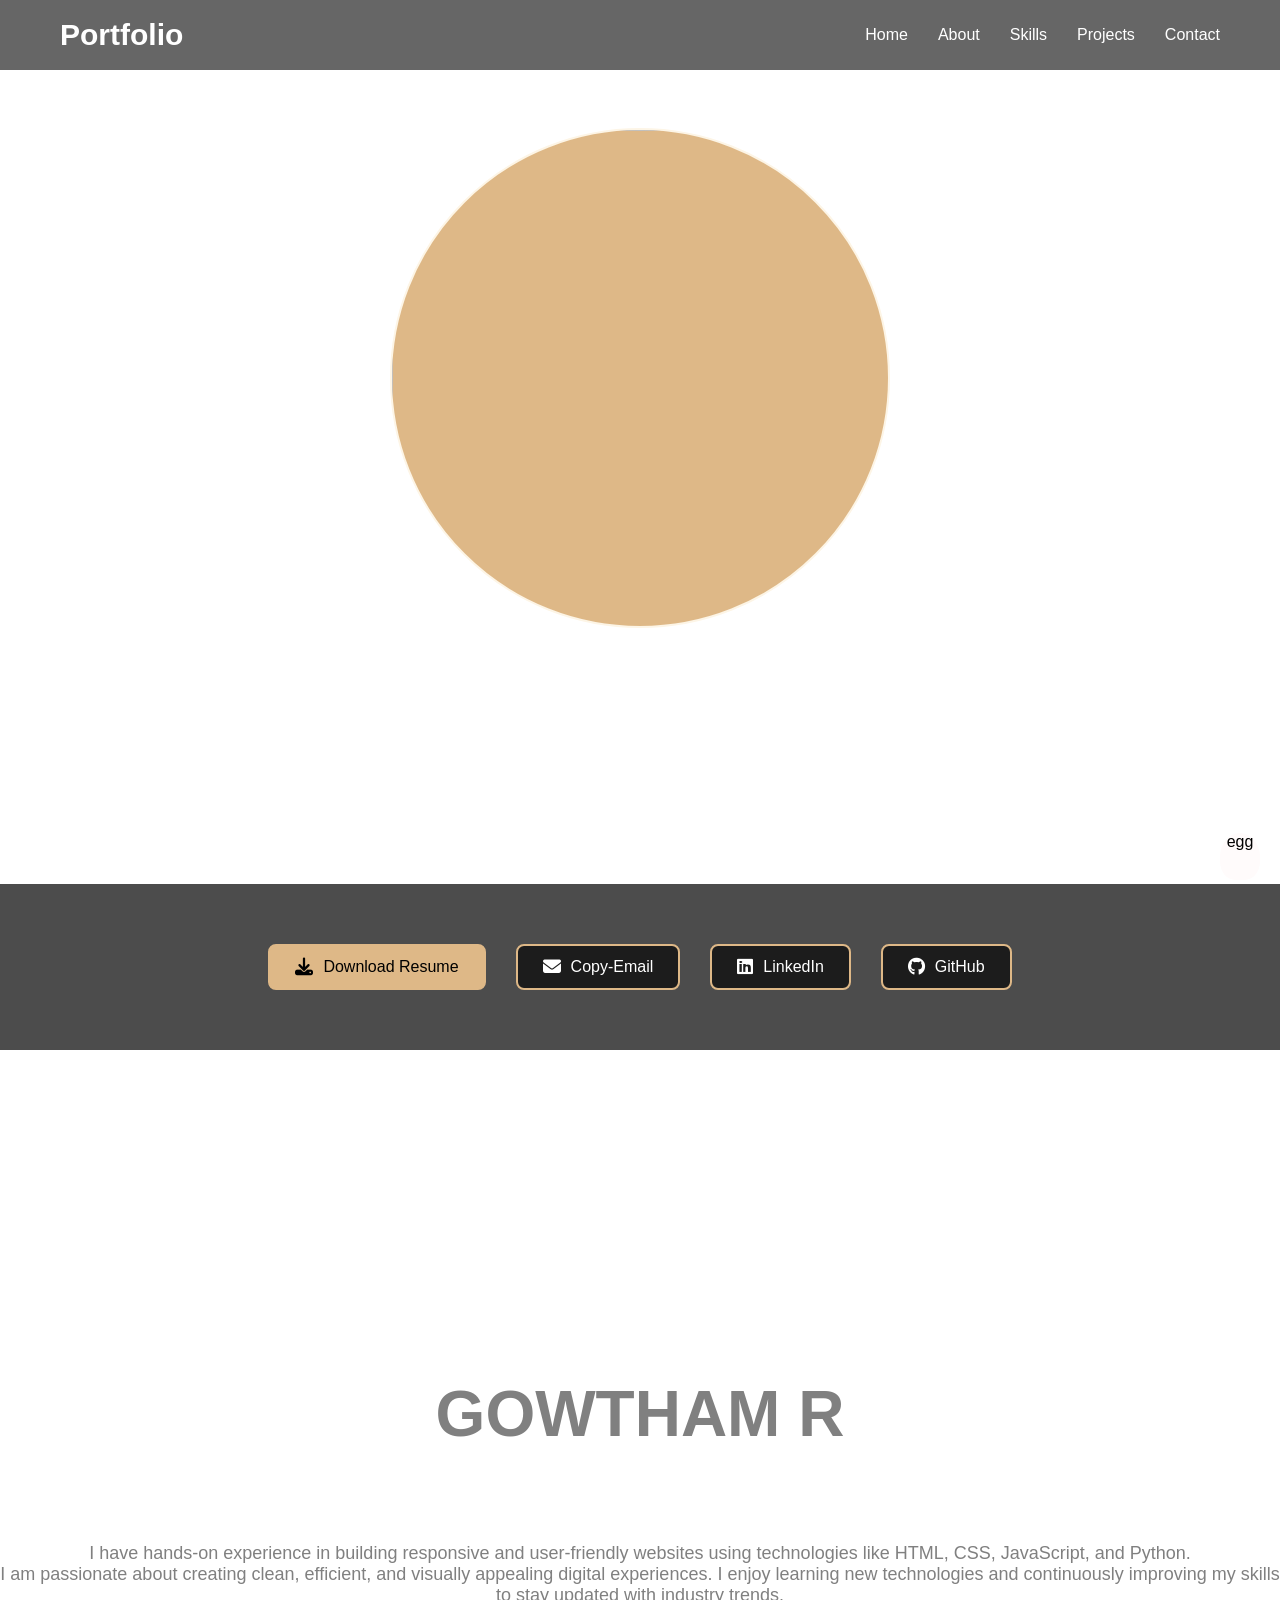
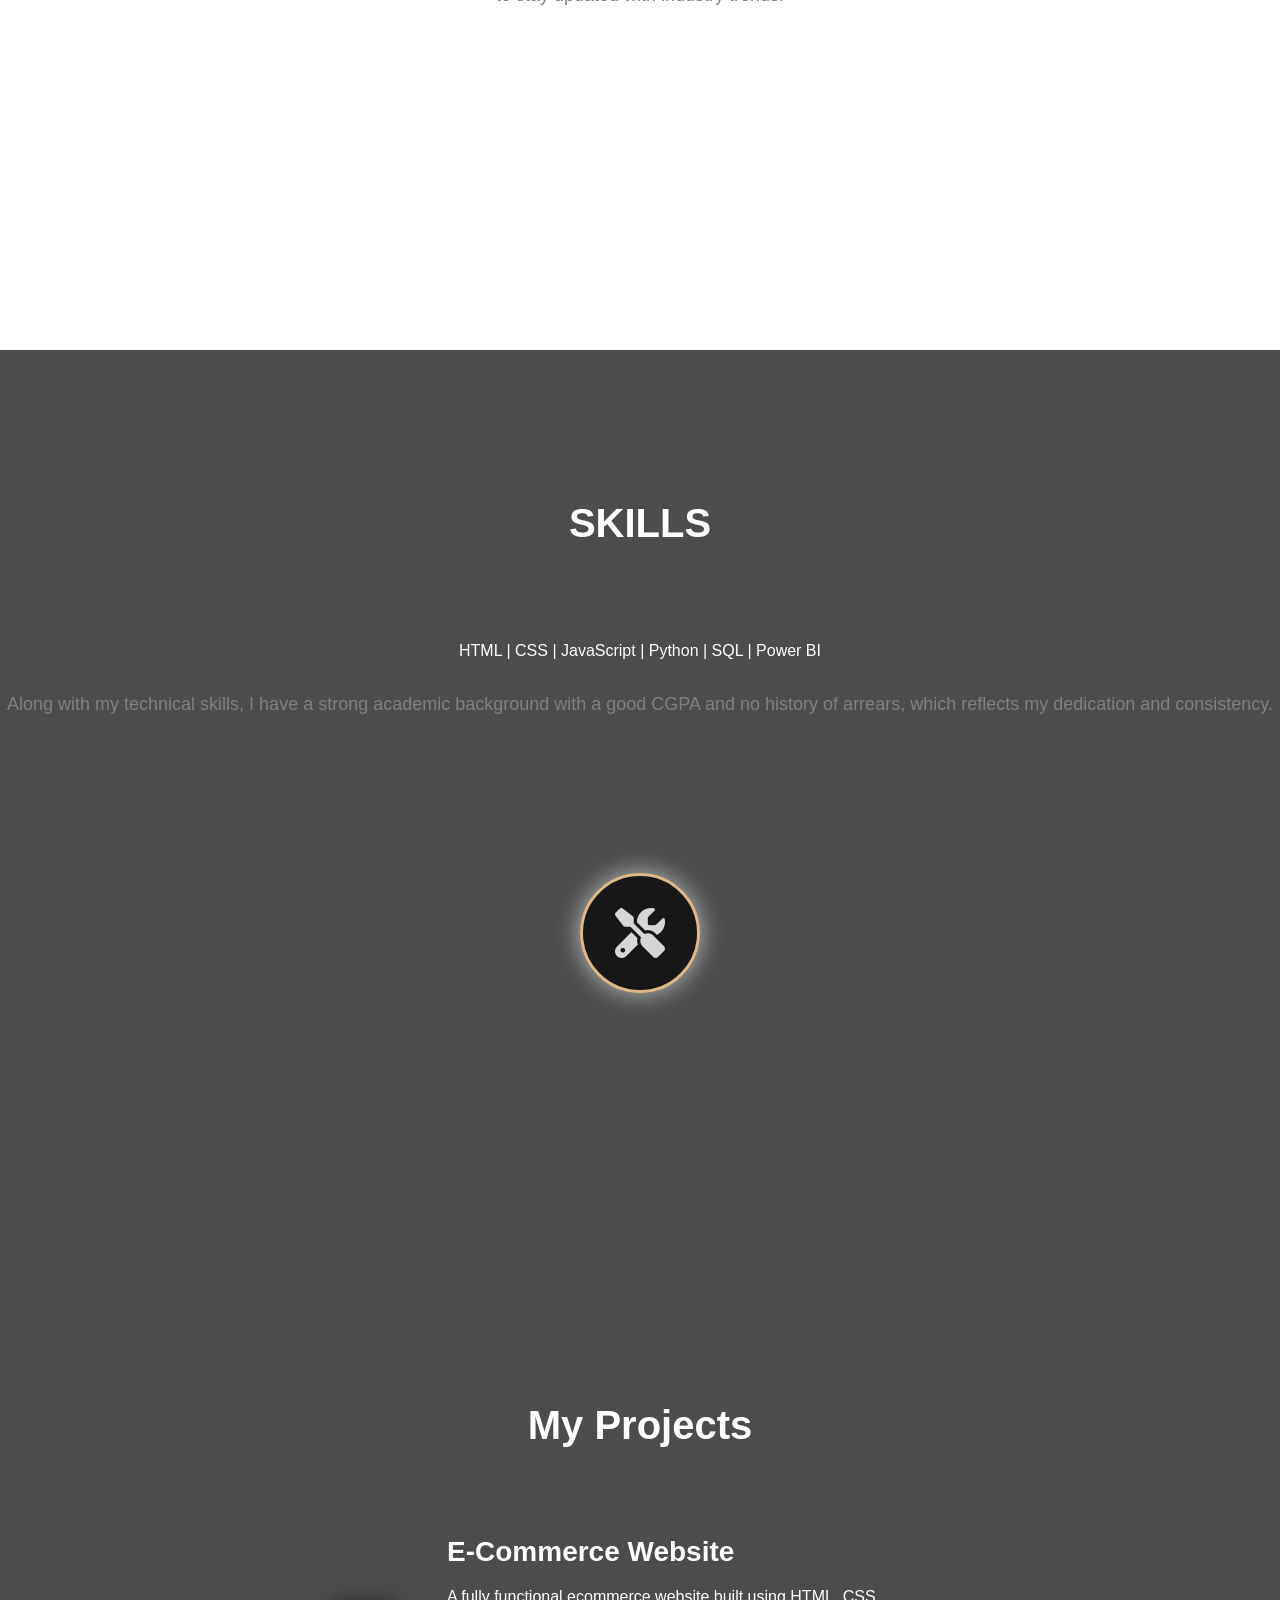
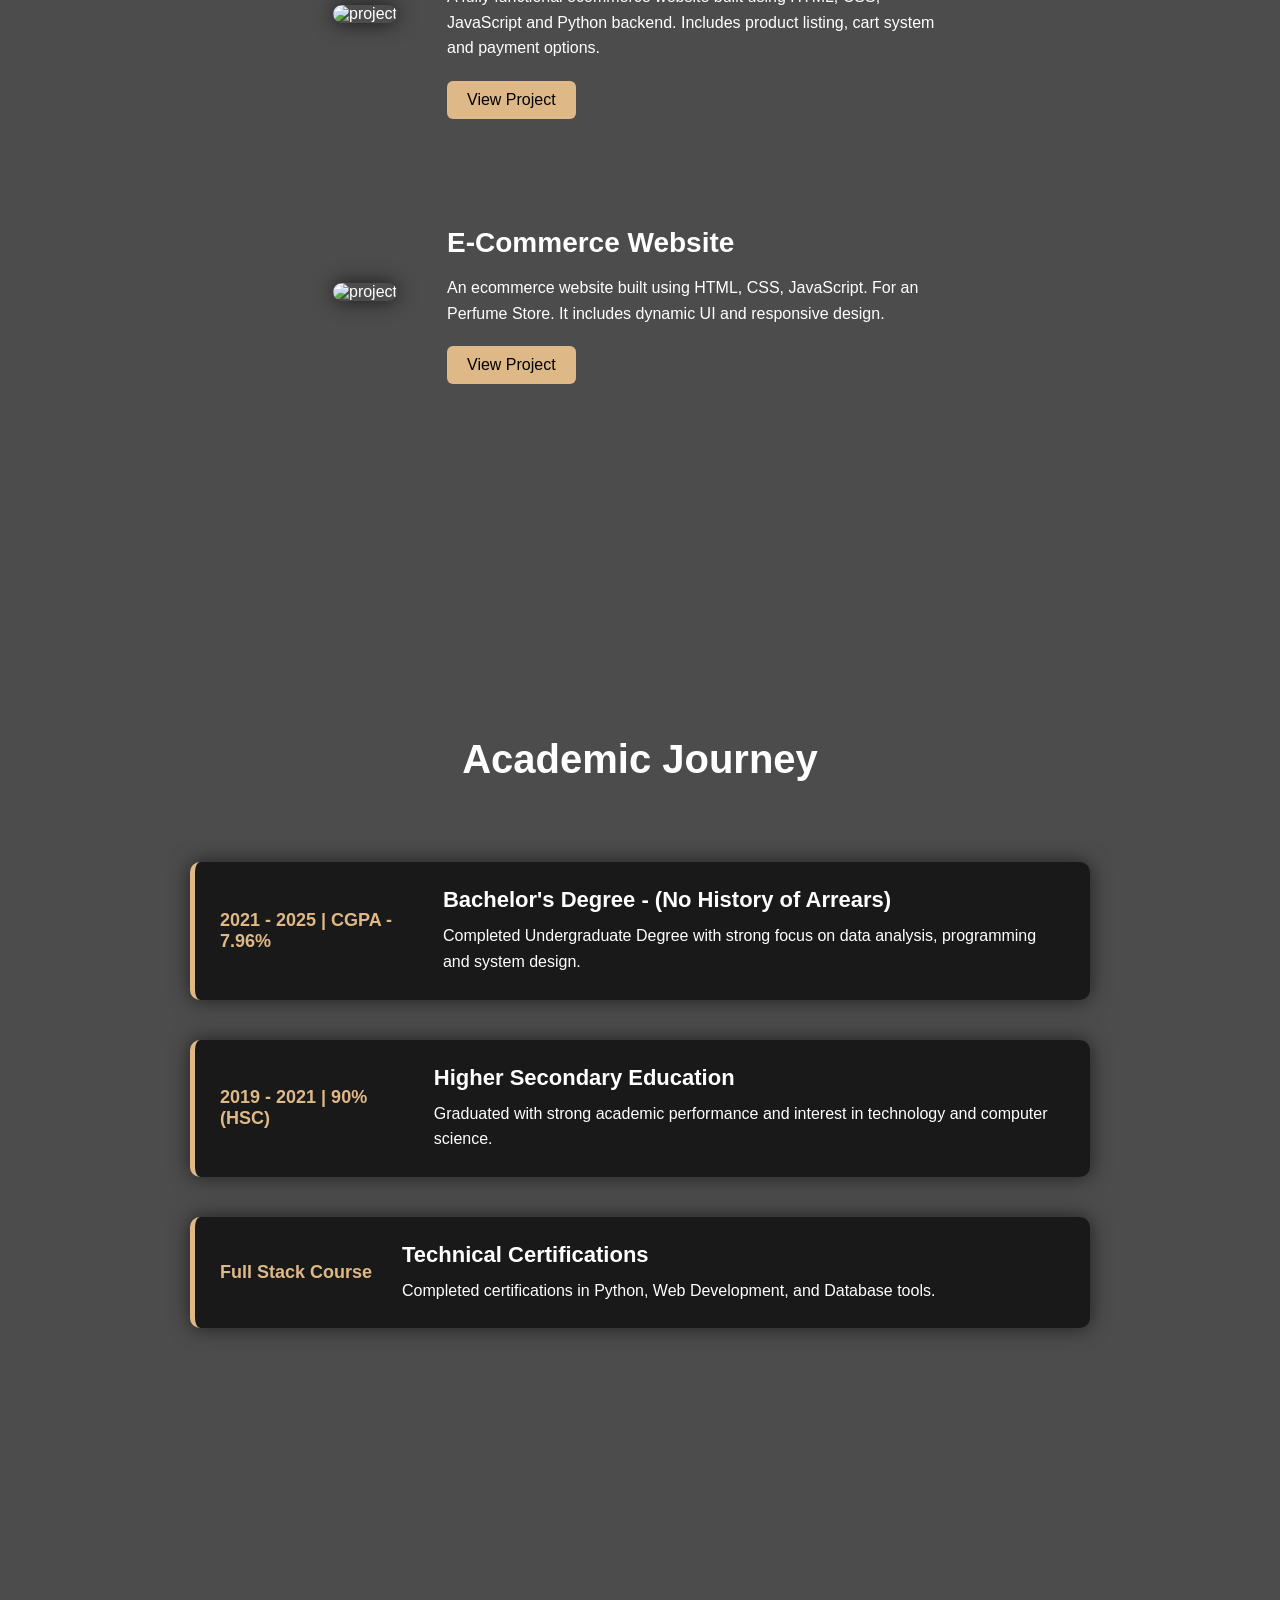
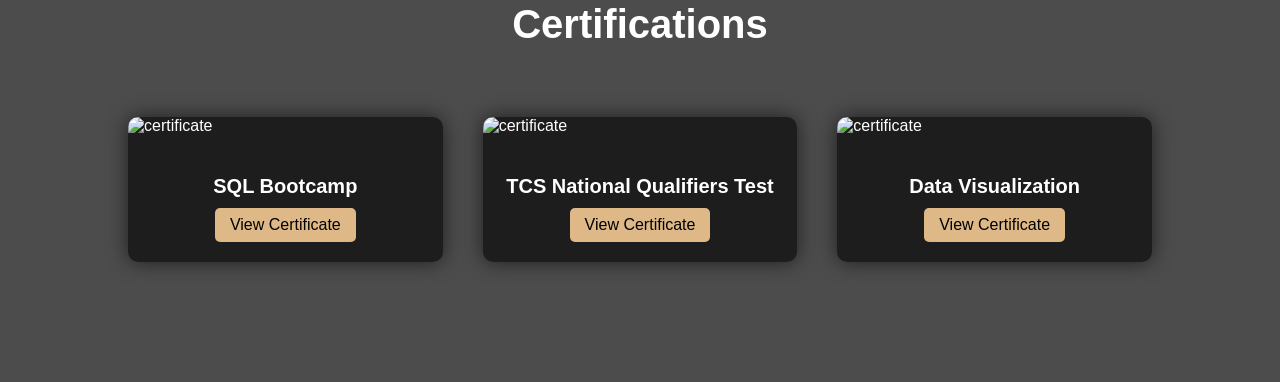
==== index.html @ c2043cf9 "Add files via upload" ====
<!DOCTYPE html>
<html lang="en">
<head>
    <meta charset="UTF-8">
    <meta name="viewport" content="width=device-width, initial-scale=1.0">
    <title>portfolio-gowtham</title>
    <link rel="stylesheet" href="/style.css">
    <link rel="stylesheet" href="/style2.css">
    <script src="/script.js"></script>
    <link rel="stylesheet" href="https://cdnjs.cloudflare.com/ajax/libs/font-awesome/6.5.1/css/all.min.css">
</head>
<body>
    <!-- navbar -->
    <nav class="navbar">
    <div class="logo1">Portfolio</div>

    <ul class="nav-links">
        <li><a href="#">Home</a></li>
        <li><a href="#aboutmesection">About</a></li>
        <li><a href="#gx-skill-wheel">Skills</a></li>
        <li><a href="#projects-section">Projects</a></li>
        <li><a href="#action-bar">Contact</a></li>
    </ul>
</nav>
    <div id="circle">
        <img src="/portfolioimaged/file_00000000d30471faa70bffa8ac0dade7 (1).png" alt="">

    </div>


    <!-- bar -->
    <section id="action-bar">

<div class="action-container">

<a href="/portfolioimaged/R Gowtham_Resume.pdf" download class="action-btn resume-btn">
<i class="fa-solid fa-download"></i> Download Resume
</a>

<a href="mailto:gowthamsugi8@gmail.com?subject=Portfolio%20Contact&body=Hello%20Gowtham,%20I%20saw%20your%20portfolio." class="action-btn">
<i class="fa-solid fa-envelope"></i> Copy-Email
</a>

<a href="https://www.linkedin.com/in/gowtham-r-695280241" target="_blank" class="action-btn">
<i class="fa-brands fa-linkedin"></i> LinkedIn
</a>

<a href="https://github.com/gowthamsugi9-tech/ucart-shopping" target="_blank" class="action-btn">
<i class="fa-brands fa-github"></i> GitHub
</a>

</div>

</section>





<section class="hero" id="aboutmesection">

    <div class="overlay"></div>

    <div class="hero-content">
        <h1 style="color: gray;">GOWTHAM R</h1>
        <h1>WEB DEVELOPER</h1>
        <p id="mob" >I have hands-on experience in building responsive and user-friendly websites using technologies like HTML, CSS, JavaScript, and Python.
            <br>
            I am passionate about creating clean, efficient, and visually appealing digital experiences. I enjoy learning new technologies and continuously improving my skills to stay updated with industry trends.
        </p>
    </div>

</section>
</div>
<section id="gx-skill-wheel">

<h2 class="gx-wheel-title">SKILLS</h2>
<p >HTML | CSS | JavaScript | Python | SQL | Power BI</p>
<p id="mob">Along with my technical skills, I have a strong academic background with a good CGPA and no history of arrears, which reflects my dedication and consistency.</p>
<div class="gx-wheel-container">

<div class="gx-wheel-center">
    <i class="fa-solid fa-screwdriver-wrench" style="color: rgb(214, 214, 214);"></i>
</div>

<div class="gx-wheel-skill gx-s1">
    <i class="fa-brands fa-html5 fa-beat-fade" style="color: rgb(200, 46, 46);"></i>
</div>

<div class="gx-wheel-skill gx-s2">
    <i class="fa-brands fa-css3-alt" style="color: rgb(177, 151, 252);"></i>
</div>

<div class="gx-wheel-skill gx-s3">
    <i class="fa-brands fa-js" style="color: rgb(231, 180, 31);"></i>
</div>

<div class="gx-wheel-skill gx-s4">
    <i class="fa-brands fa-python" style="color: rgb(116, 192, 252);"></i>
</div>

<div class="gx-wheel-skill gx-s6">
    <i class="fa-solid fa-chart-area" style="color: rgb(255, 212, 59);"></i>
</div>

<div class="gx-wheel-skill gx-s5">
    <i class="fa-solid fa-database" style="color: rgb(116, 192, 252);"></i>
</div>

</div>

</section>

<!-- pro -->
<section id="projects-section">

<h2 class="projects-title">My Projects</h2>

<div class="project-container">

    <div class="project-image">
        <img src="/portfolioimaged/ecommerce.png" alt="project">
    </div>

    <div class="project-content">
        <h3>E-Commerce Website</h3>
        <p>
        A fully functional ecommerce website built using HTML, CSS, JavaScript and Python backend.
        Includes product listing, cart system and payment options.
        </p>

        <a href="https://ucart-shopping.netlify.app/" target="_blank" class="project-btn">
        View Project
        </a>
    </div>

</div>

<div class="project-container">

    <div class="project-image">
        <img src="/portfolioimaged/ecommerce2.png" alt="project">
    </div>

    <div class="project-content">
        <h3>E-Commerce Website</h3>
        <p>
        An ecommerce website built using HTML, CSS, JavaScript. For an Perfume Store. It includes dynamic UI  
        and responsive design.
        </p>

        <a href="https://cube-assignments.netlify.app/" target="_blank" class="project-btn">
        View Project
        </a>
    </div>

</div>

</section>


<!-- academic -->
<section id="academic-section">

<h2 class="academic-title">Academic Journey</h2>

<div class="academic-container">

<div class="academic-card">
    <div class="academic-year">2021 - 2025 | CGPA - 7.96% </div>
    <div class="academic-content">
        <h3>Bachelor's Degree - (No History of Arrears)</h3>
        <p>Completed Undergraduate Degree with strong focus on data analysis, programming and system design.</p>
    </div>
</div>

<div class="academic-card">
    <div class="academic-year">2019 - 2021 | 90%(HSC)</div>
    <div class="academic-content">
        <h3>Higher Secondary Education</h3>
        <p>Graduated with strong academic performance and interest in technology and computer science.</p>
    </div>
</div>

<div class="academic-card">
    <div class="academic-year">Full Stack Course</div>
    <div class="academic-content">
        <h3>Technical Certifications</h3>
        <p>Completed certifications in Python, Web Development, and Database tools.</p>
    </div>
</div>

</div>

</section>


<!-- certificate -->
<section id="certificate-section">

<h2 class="certificate-title">Certifications</h2>

<div class="certificate-container">

<div class="certificate-card">
<img src="/portfolioimaged/sqludemy.jpg" alt="certificate">
<div class="certificate-info">
<h3>SQL Bootcamp</h3>
<a href="https://www.udemy.com/certificate/UC-00f79a6d-3a5c-4c6e-b81e-7c3875c10ae5/" target="_blank">View Certificate</a>
</div>
</div>

<div class="certificate-card">
<img src="/portfolioimaged/Tcs ion Gowtham.jpg" alt="certificate">
<div class="certificate-info">
<h3>TCS National Qualifiers Test</h3>
<a href="https://drive.google.com/file/d/15PTGhLgBYv9lZdohmFNb-NlQ6p8YyBqL/view?usp=drivesdk" target="_blank">View Certificate</a>
</div>
</div>

<div class="certificate-card">
<img src="/portfolioimaged/powerbi.png" alt="certificate">
<div class="certificate-info">
<h3>Data Visualization</h3>
<a href="https://drive.google.com/file/d/1TyCSu32lkrM7YJTAGPFqROSLpsYIEBOm/view?usp=drivesdk" target="_blank">View Certificate</a>
</div>
</div>

</div>

</section>



<!-- easter egg -->
<a href="/Egg.html" id="secret-trigger">egg</a>
</body>
</html>
---- style.css ----
body{
    margin:0;
    font-family:Arial, Helvetica, sans-serif;

    background-image:url(/portfolioimaged/458A4319.JPG\ \(2\).webp);
    background-size:cover;
    background-position:center;
    background-repeat:no-repeat;
    background-attachment:fixed;
}

#circle img{
    border: 2px solid oldlace;
    border-radius: 50%;
    background-color: burlywood;
    height: 500px;
    width: 500px;
    object-fit: cover;
    display: flex;
    flex-wrap: wrap;
    margin: auto;
    margin-top: 10%;
    margin-bottom: 0%;
}

i{
    font-size: 50px;
}
/* navbar */
/* NAVBAR */

.navbar{
    position:fixed;
    top:0;
    left:0;
    width:100%;
    height:70px;

    display:flex;
    justify-content:space-between;
    align-items:center;

    padding:0 60px;

    background:rgb(31, 31, 31); /* semi transparent black */

    backdrop-filter: blur(6px); /* glass effect */
    -webkit-backdrop-filter: blur(6px);

    z-index:1000;
}

/* bar */
#action-bar{
padding:60px 10%;
background:rgba(0,0,0,0.7);
display:flex;
justify-content:center;
margin-top: 20%;

}

.action-container{
display:flex;
gap:30px;
flex-wrap:wrap;
justify-content:center;
}

/* buttons */

.action-btn{
display:flex;
align-items:center;
gap:10px;

padding:12px 25px;

background:#1c1c1c;
color:white;
text-decoration:none;

border:2px solid burlywood;
border-radius:8px;

font-size:16px;

transition:0.3s;
}

/* icons */

.action-btn i{
font-size:18px;
}

/* hover */

.action-btn:hover{
background:burlywood;
color:black;
transform:translateY(-3px);
box-shadow:0 0 20px rgba(145,102,39,0.8);
}

/* resume special color */

.resume-btn{
background:burlywood;
color:black;
}
/* LOGO */

.logo1{font-size:30px;
    font-weight:bold;
    color:white;}
/* NAV LINKS */

.nav-links{
    list-style:none;
    display:flex;
    gap:30px;
}

.nav-links a{
    text-decoration:none;
    color:white;
    font-size:16px;
    transition:0.3s;
}

/* hover effect */

.nav-links a:hover{
    color:#00c3ff;
}

/* new */
body{
    margin:0;
    font-family:Arial, Helvetica, sans-serif;
}

#mob{
    font-size: large;
    color: grey;
    text-align: center;
}

/* HERO SECTION */

.hero{
    position:relative;
    height:100vh;
    background-image:url("bg.jpg");
    background-size:cover;
    background-position:center;
    display:flex;
    justify-content:center;
    align-items:center;
    color:white;
}

/* DARK OVERLAY */

.overlay{
    position:absolute;
    top:0;
    left:0;
    width:100%;
    height:100%;
    background:rgb(3, 3, 3);
    opacity:0.2;
    transition:opacity 0.2s;
}

/* TEXT */

.hero-content{
    position:relative;
    text-align:center;
    z-index:2;
}
.hero-content h1{
    font-size:4em;
    margin:0;
    font-family: Arial, Helvetica, sans-serif;
}

/* EXTRA CONTENT */

.content{
    height:120vh;
    padding:80px;
}


/* anime */
#gx-skill-wheel{
height:100vh;
display:flex;
flex-direction:column;
align-items:center;
justify-content:center;
background:rgb(0,0,0,0.7);
color:white;
}

.gx-wheel-title{
font-size:40px;
margin-bottom:80px;
}

.gx-wheel-container{
position:relative;
width:400px;
height:400px;
}

.gx-wheel-center{
position:absolute;
top:50%;
left:50%;
transform:translate(-50%,-50%);
width:120px;
height:120px;
border-radius:50%;
background: rgba(0, 0, 0, 0.7);
display:flex;
align-items:center;
justify-content:center;
font-weight:bold;
border:3px solid burlywood;
box-shadow:0 0 25px rgba(217, 219, 219, 0.8);
cursor:pointer;
z-index:10;
}

.gx-wheel-skill{
position:absolute;
top:50%;
left:50%;
width:90px;
height:90px;
border-radius:50%;
background:#1c1c1c;
display:flex;
align-items:center;
justify-content:center;
border:2px solid burlywood;
font-weight:bold;
transform:translate(-50%,-50%) scale(0);
transition:0.5s;
}

.gx-wheel-skill:hover{
background:rgb(145, 102, 39);
color:black;
transform:translate(-50%,-50%) scale(1.2);
}

/* expand animation */

.gx-wheel-container:hover .gx-s1{
transform:translate(-50%,-50%) translate(160px,0);
}

.gx-wheel-container:hover .gx-s2{
transform:translate(-50%,-50%) translate(110px,110px);
}

.gx-wheel-container:hover .gx-s3{
transform:translate(-50%,-50%) translate(0,160px);
}

.gx-wheel-container:hover .gx-s4{
transform:translate(-50%,-50%) translate(-110px,110px);
}

.gx-wheel-container:hover .gx-s5{
transform:translate(-50%,-50%) translate(-160px,0);
}

.gx-wheel-container:hover .gx-s6{
transform:translate(-50%,-50%) translate(-110px,-110px);
}

/* opt */
*{
box-sizing:border-box;
}

/* pro */
#projects-section{
padding:120px 10%;
background:rgba(0,0,0,0.7);
color:white;
}

.projects-title{
font-size:40px;
text-align:center;
margin-bottom:60px;
}

.project-container{
display:flex;
align-items:center;
justify-content:center;
gap:50px;
margin-bottom:80px;
}

/* project image */

.project-image img{
width:400px;
border-radius:12px;
object-fit:cover;
box-shadow:0 0 20px rgba(0,0,0,0.7);
}

/* content */

.project-content{
max-width:500px;
}

.project-content h3{
font-size:28px;
margin-bottom:15px;
}

.project-content p{
font-size:16px;
line-height:1.6;
margin-bottom:20px;
}

/* button */

.project-btn{
display:inline-block;
padding:10px 20px;
background:burlywood;
color:black;
text-decoration:none;
border-radius:6px;
transition:0.3s;
}

.project-btn:hover{
background:rgb(145,102,39);
color:white;
}


/* academic */
#academic-section{
padding:120px 10%;
background:rgba(0,0,0,0.7);
color:white;
}

.academic-title{
text-align:center;
font-size:40px;
margin-bottom:80px;
}

.academic-container{
display:flex;
flex-direction:column;
gap:40px;
max-width:900px;
margin:auto;
}

/* academic card */

.academic-card{
display:flex;
align-items:center;
gap:30px;
background:rgba(20,20,20,0.9);
padding:25px;
border-radius:10px;
border-left:5px solid burlywood;
box-shadow:0 0 20px rgba(0,0,0,0.6);
transition:0.3s;
}

/* hover animation */

.academic-card:hover{
transform:translateX(10px);
box-shadow:0 0 30px rgba(145,102,39,0.7);
}

/* year */

.academic-year{
font-size:18px;
font-weight:bold;
color:burlywood;
min-width:120px;
}

/* text */

.academic-content h3{
margin:0 0 10px 0;
font-size:22px;
}

.academic-content p{
margin:0;
line-height:1.6;
}



/* certificate */
#certificate-section{
padding:120px 10%;
background:rgba(0,0,0,0.7);
color:white;
}

.certificate-title{
text-align:center;
font-size:40px;
margin-bottom:70px;
}

.certificate-container{
display:grid;
grid-template-columns:repeat(3,1fr);
gap:40px;
}

/* card */

.certificate-card{
background:rgba(25,25,25,0.9);
border-radius:10px;
overflow:hidden;
box-shadow:0 0 20px rgba(0,0,0,0.6);
transition:0.3s;
}

/* image */

.certificate-card img{
width:100%;
height:220px;
object-fit:cover;
}

/* hover */

.certificate-card:hover{
transform:translateY(-10px);
box-shadow:0 0 30px rgba(145,102,39,0.7);
}

/* info */

.certificate-info{
padding:20px;
text-align:center;
}

.certificate-info h3{
margin-bottom:10px;
font-size:20px;
}

.certificate-info a{
display:inline-block;
padding:8px 15px;
background:burlywood;
color:black;
text-decoration:none;
border-radius:5px;
transition:0.3s;
}

.certificate-info a:hover{
background:rgb(145,102,39);
color:white;
}


/* ester egg */
#secret-trigger{
    position: fixed;
bottom:20px;
right:20px;
width:40px;
height:47px;
border-radius: 85% 85% 66% 66%;
margin: auto;
cursor:pointer;
background-color: #fffbfb; /* hidden */
text-align: center;

}
#secret-trigger{
    text-decoration: none;
    color: #000;
}
---- style2.css ----
/* media querryy-------------------- */
@media (max-width:768px){

.hero-content h1{
font-size:2.5em;
}

.nav-links{
gap:15px;
}

.nav-links a{
font-size:14px;
}

.gx-wheel-container{
width:280px;
height:280px;
}

.gx-wheel-center{
width:90px;
height:90px;
font-size:14px;
}

.gx-wheel-skill{
width:60px;
height:60px;
}

i{
font-size:30px;
}

.navbar{
    position:fixed;
    top:0;
    left:0;
    width:100%;
    height:50px;

    display:flex;
    justify-content:space-between;
    align-items:center;

    padding:0 60px;

    background:rgb(31, 31, 31); /* semi transparent black */

    backdrop-filter: blur(6px); /* glass effect */
    -webkit-backdrop-filter: blur(6px);

    z-index:1000;
}

/* LOGO */
.logo1{font-size:15px;
    font-weight:bold;
    color:white;}

/* NAV LINKS */

.nav-links{
    list-style:none;
    display:flex;
    gap:30px;
}

.nav-links a{
    text-decoration:none;
    color:white;
    font-size:10px;
    transition:0.3s;
}

/* hover effect */

.nav-links a:hover{
    color:#00c3ff;
}
#circle img{
    border: 2px solid oldlace;
    border-radius: 50%;
    background-color: burlywood;
    height: 250px;
    width: 250px;
    object-fit: cover;
    display: flex;
    flex-wrap: wrap;
    margin: auto;
    margin-top: 20%;
}
.overlay{
    position:absolute;
    top:0;
    left:0;
    width:100%;
    height:100%;
    background:rgb(3, 3, 3);
    opacity:0.2;
    transition:opacity 0.2s;
}
#mob{
    font-size: 15px;
    color: beige;
    text-align: justify;
    padding: 25px;
}
.skillmob{
    color: beige; font-size: larger; font-weight: bolder;
}

.project-container{
flex-direction:column;
text-align:center;
}

.project-image img{
width:90%;
}


.academic-card{
flex-direction:column;
text-align:center;
}

.academic-year{
min-width:auto;
}

.certificate-container{
grid-template-columns:repeat(2,1fr);
}


#action-bar{
padding:60px 10%;
background:rgba(0,0,0,0.7);
border-radius:40% 0 0 40%;
display:flex;
justify-content:center;
margin-top: 50%;
}
}






























@media (max-width:480px){

.hero-content h1{
font-size:2em;
}

.logo{
font-size:18px;
}

.navbar{
height:60px;
padding:0 20px;
}

.gx-wheel-container{
width:240px;
height:240px;
}

.gx-wheel-skill{
width:50px;
height:50px;
}

i{
font-size:24px;
}

}
@media (max-width:600px){

.certificate-container{
grid-template-columns:1fr;
}

.certificate-card img{
height:200px;
}

}
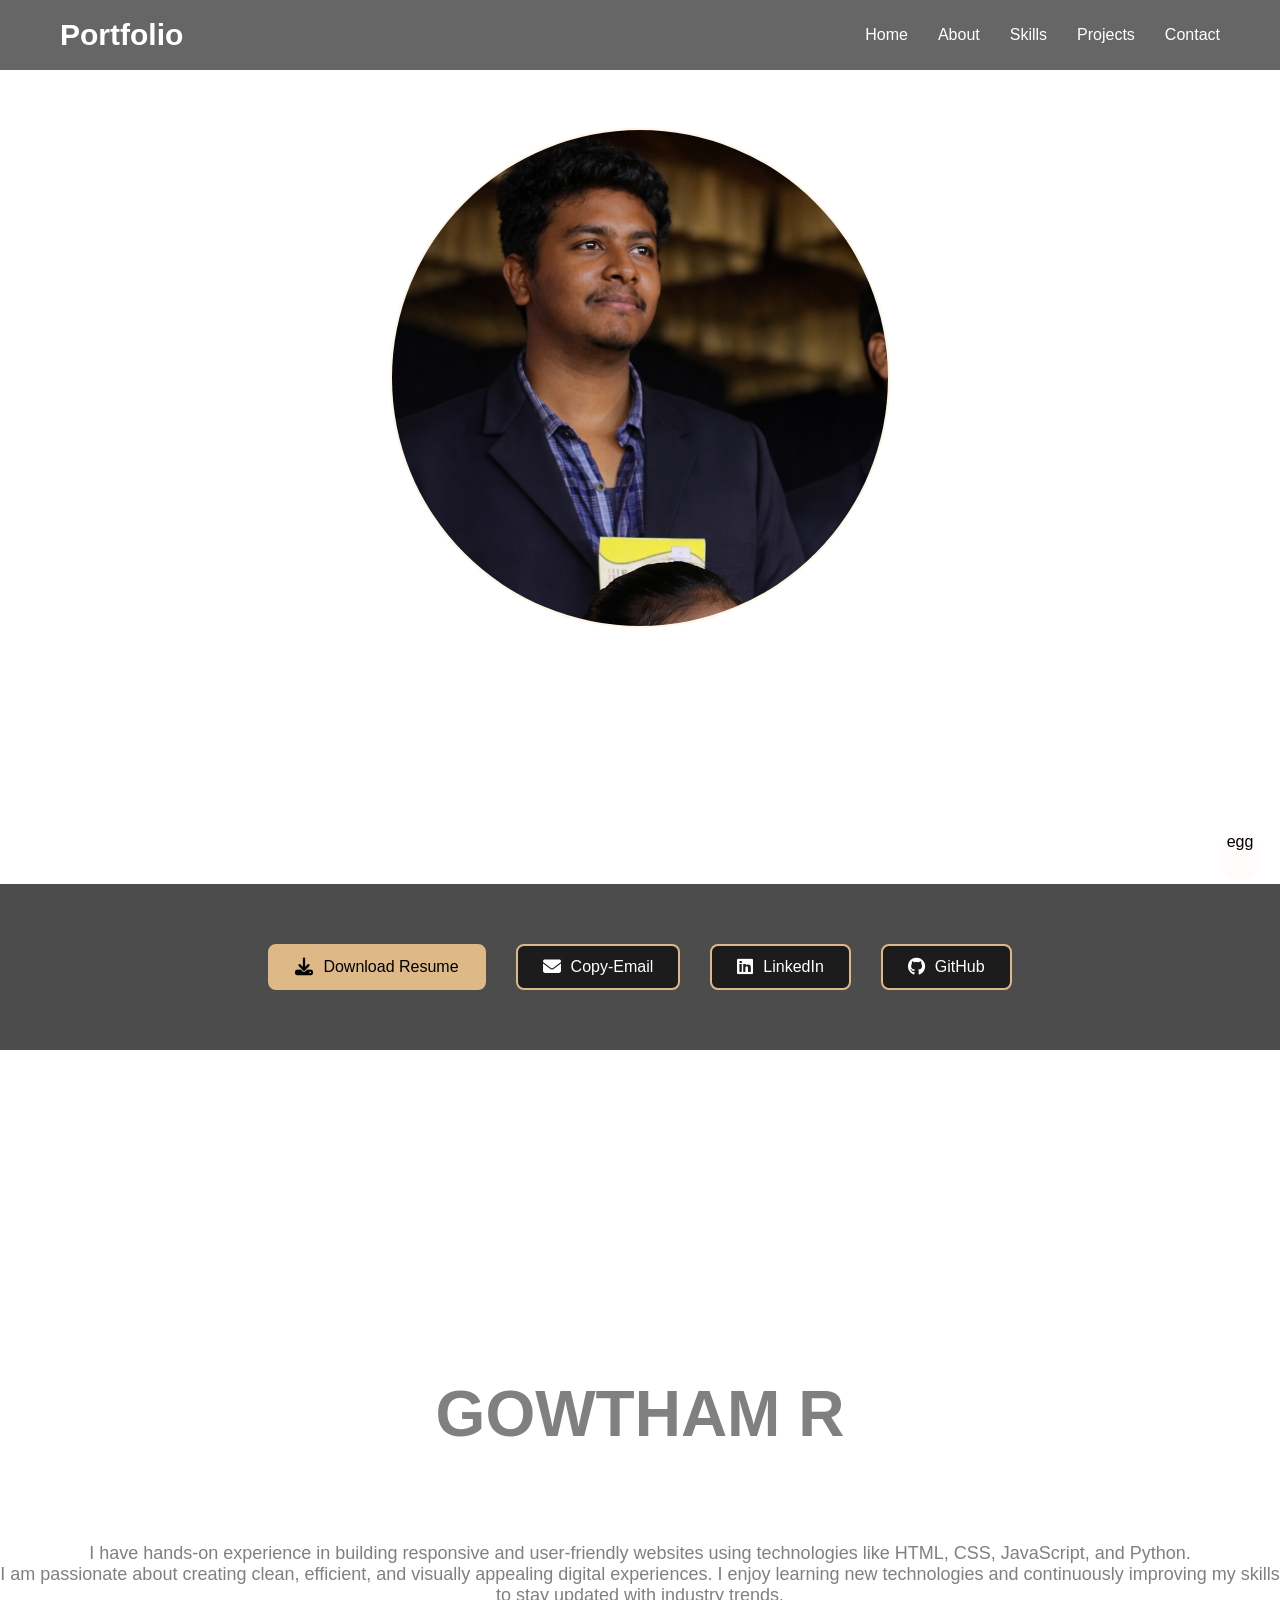
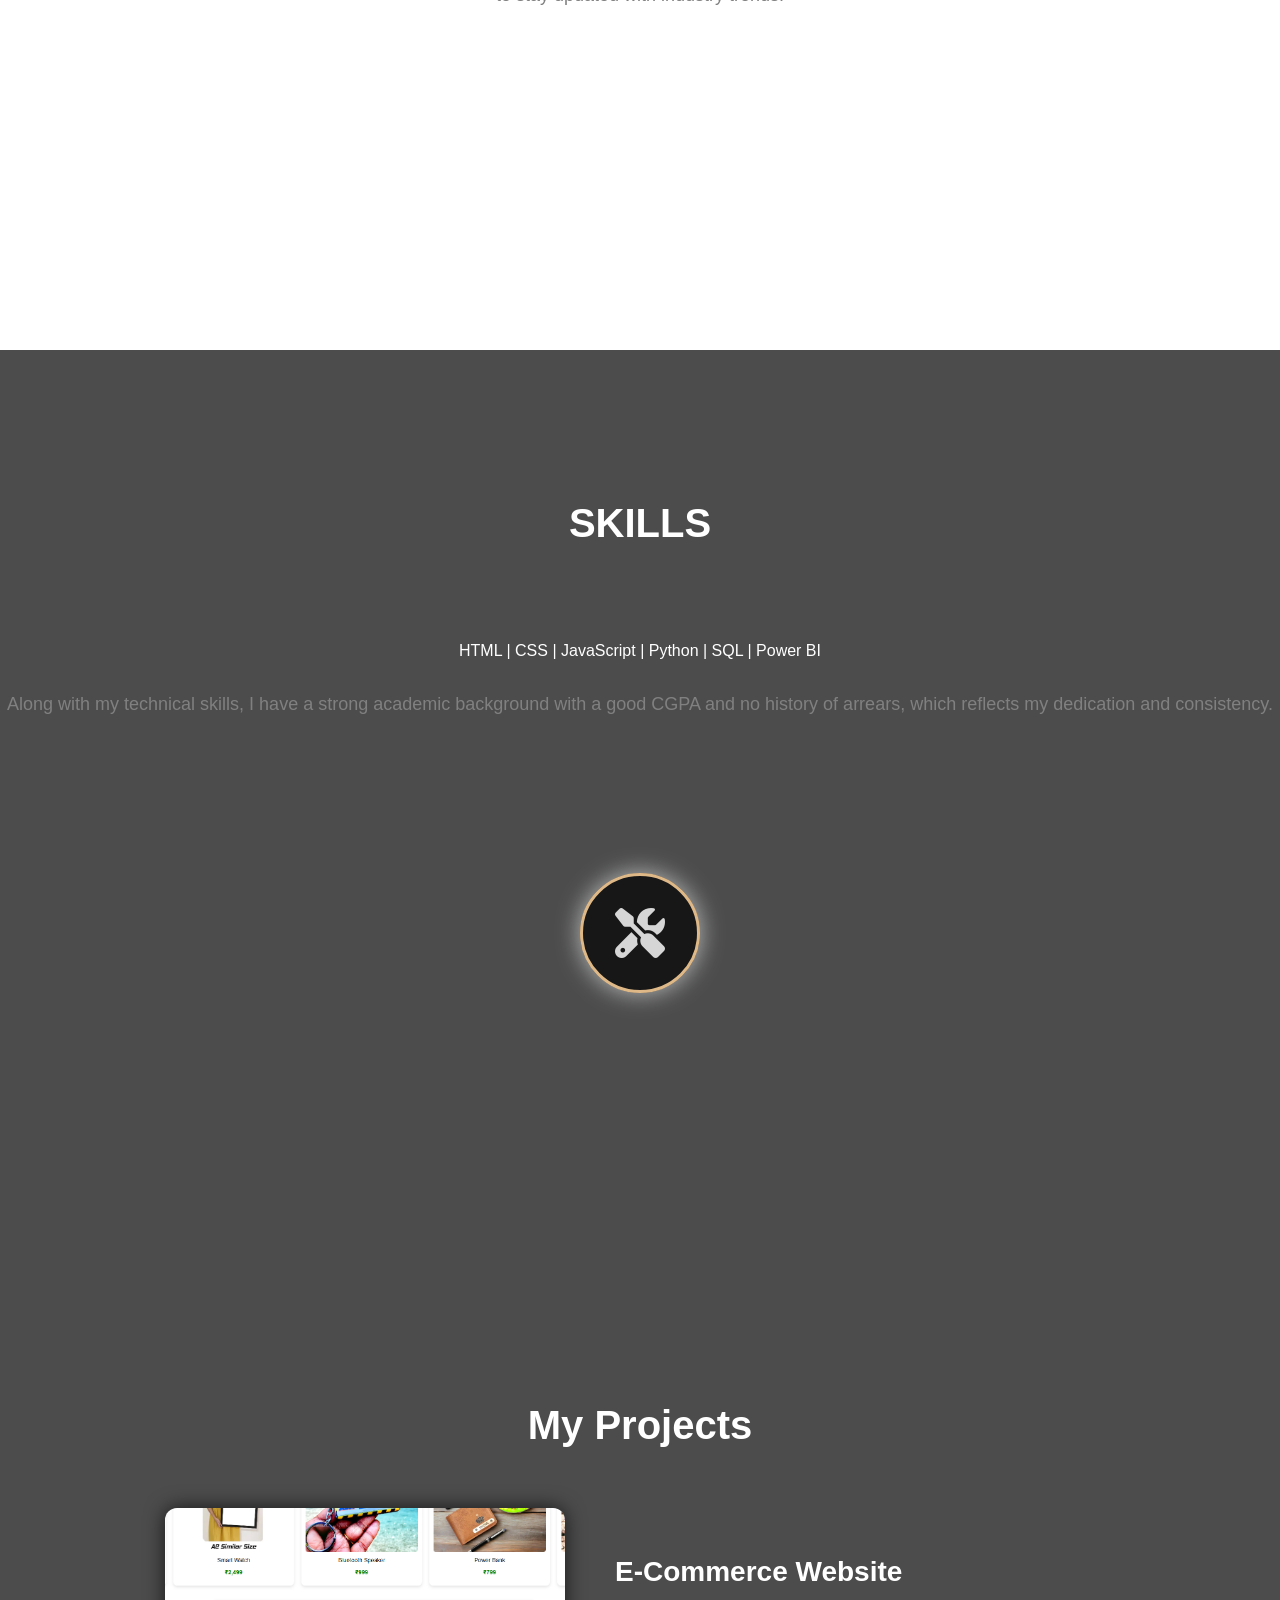
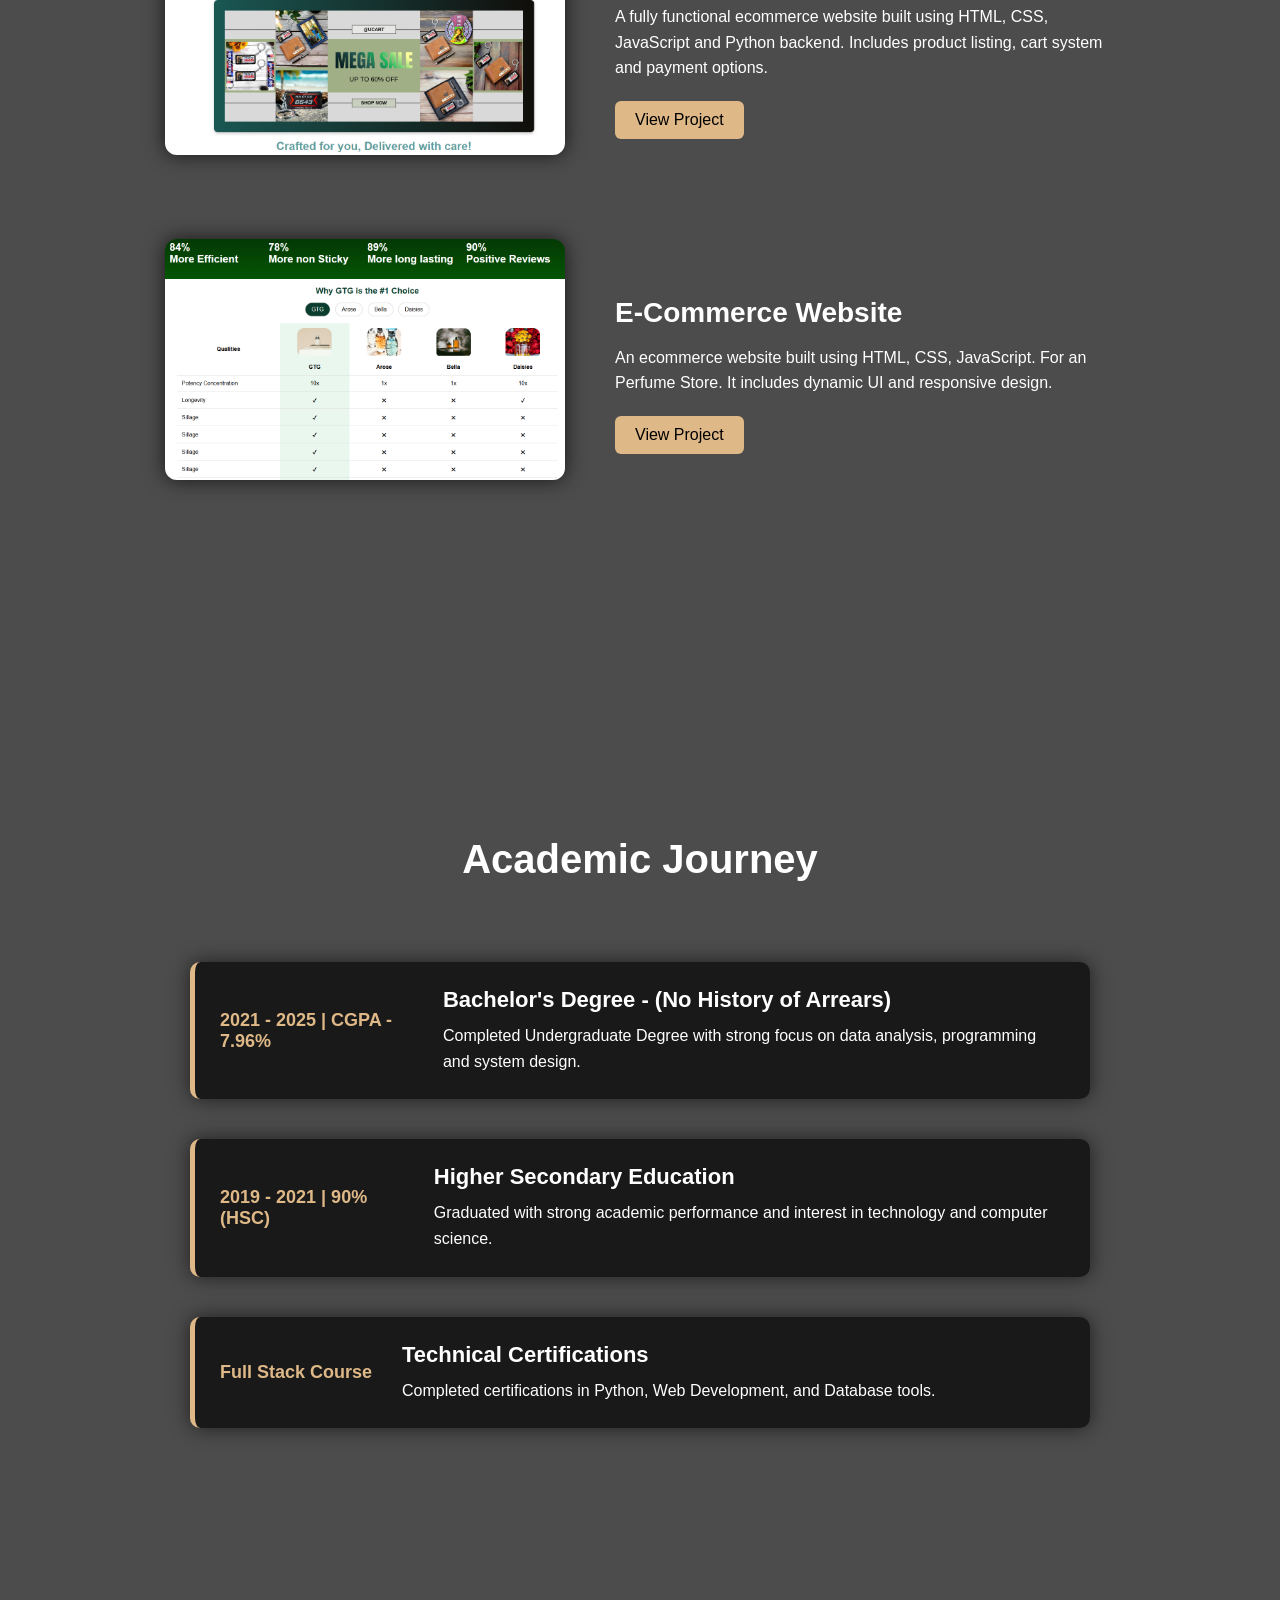
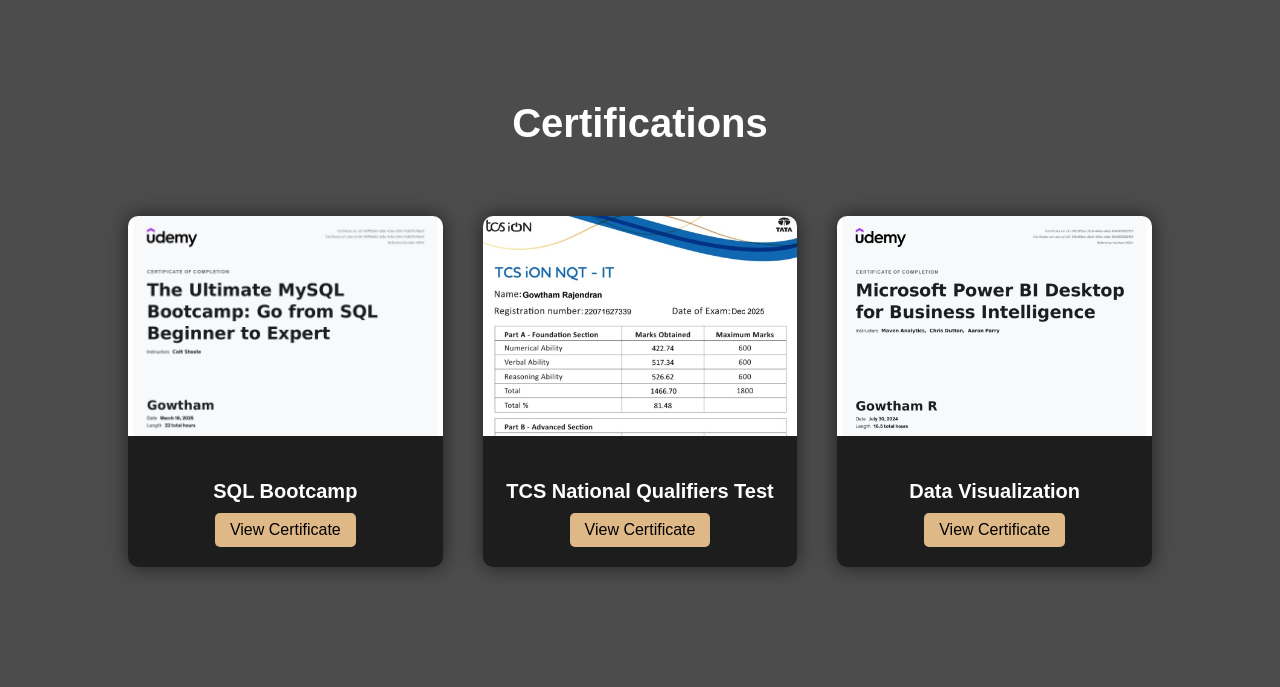
==== commit 93fd014b: "Update index.html" ====
--- a/index.html
+++ b/index.html
@@ -4,9 +4,9 @@
     <meta charset="UTF-8">
     <meta name="viewport" content="width=device-width, initial-scale=1.0">
     <title>portfolio-gowtham</title>
-    <link rel="stylesheet" href="/style.css">
-    <link rel="stylesheet" href="/style2.css">
-    <script src="/script.js"></script>
+    <link rel="stylesheet" href="style.css">
+    <link rel="stylesheet" href="style2.css">
+    <script src="script.js"></script>
     <link rel="stylesheet" href="https://cdnjs.cloudflare.com/ajax/libs/font-awesome/6.5.1/css/all.min.css">
 </head>
 <body>
@@ -235,4 +235,4 @@
 <!-- easter egg -->
 <a href="/Egg.html" id="secret-trigger">egg</a>
 </body>
-</html>+</html>
